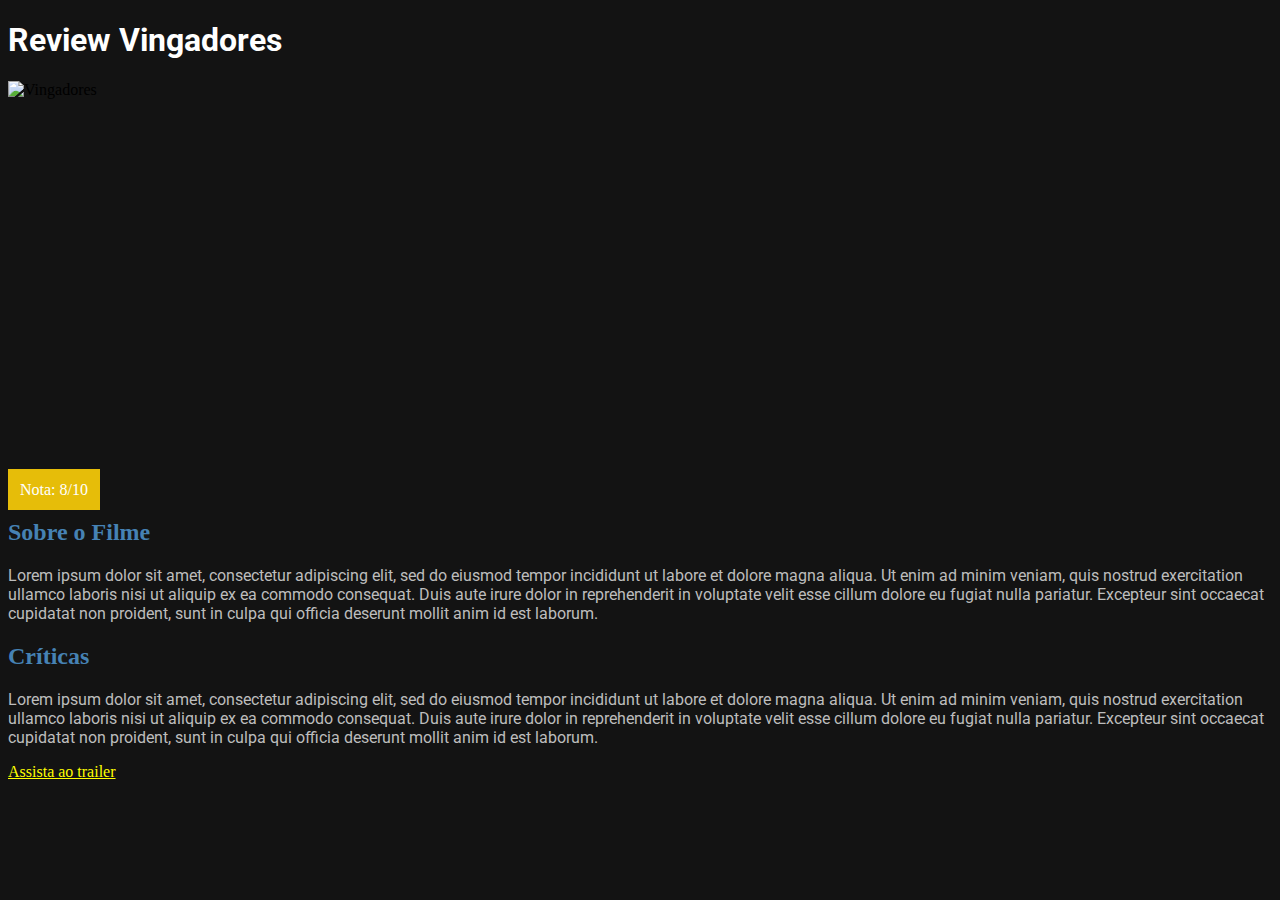
==== front-end-1/Aula 08/index.html @ 17450a54 "eigth commit" ====
<!DOCTYPE html>
<html lang="en">
<head>
    <meta charset="UTF-8">
    <meta http-equiv="X-UA-Compatible" content="IE=edge">
    <meta name="viewport" content="width=device-width, initial-scale=1.0">
    <link rel="stylesheet" href="style.css">
    <title>Review</title>
</head>
<body>

    <h1>Review Vingadores</h1>

    <div class="media-picture">
        <img src="https://lh3.googleusercontent.com/proxy/g92ZOpVzYLkbbtsDG6aTYtSwq5mpGlSU2BwTQ0yvJZntdwwcoZmP0gnUYWvl_v-TWgOjv8hzJ3VO0vCTnk6tVEyk8ZjCuvZ35UxZc8O6LcVWHeR49AMLgJXwUA5YSb6fZBFa0AX8qn0Rk4fyxobWnc-q" alt="Vingadores">
    </div>

    <span class="review-score">Nota: 8/10</span>

    <h2>Sobre o Filme</h2>

    <p>
        Lorem ipsum dolor sit amet, consectetur adipiscing elit, sed do eiusmod tempor incididunt ut labore et dolore magna
        aliqua. Ut enim ad minim veniam, quis nostrud exercitation ullamco laboris nisi ut aliquip ex ea commodo consequat.
        Duis aute irure dolor in reprehenderit in voluptate velit esse cillum dolore eu fugiat nulla pariatur. Excepteur
        sint occaecat cupidatat non proident, sunt in culpa qui officia deserunt mollit anim id est laborum.
    </p>

    <h2>Críticas</h2>

    <p>
        Lorem ipsum dolor sit amet, consectetur adipiscing elit, sed do eiusmod tempor incididunt ut labore et dolore magna
        aliqua. Ut enim ad minim veniam, quis nostrud exercitation ullamco laboris nisi ut aliquip ex ea commodo consequat.
        Duis aute irure dolor in reprehenderit in voluptate velit esse cillum dolore eu fugiat nulla pariatur. Excepteur
        sint occaecat cupidatat non proident, sunt in culpa qui officia deserunt mollit anim id est laborum.
    </p>

    <a href="http://">Assista ao trailer</a>

</body>
</html>
---- front-end-1/Aula 08/style.css ----
@import url('https://fonts.googleapis.com/css2?family=Roboto:wght@500&display=swap'); 

/* cor de fundo da tag body em modo hexadecimal no valor #131313
cor do texto da tag h1 em cor predefinida de nome ‘white’
fonte do texto da tag h1 para Roboto
largura da classe media-picture em 100%
altura da classe media-picture em 400px
imagem de fundo da classe media-picture à sua escolha
cor do texto da classe review-score em cor predefinida de nome ‘white’
cor do fundo da classe review-score em modo hexadecimal no valor #e6bd09
padding na classe review-score com valor de 12px
cor de texto da tag h2 em cor predefinida de nome ‘steelblue’
cor do texto da tag p em modo hexadecimal no valor #bdbdbd
fonte do texto tag p para Roboto
cor de texto da tag a em cor predefinida de nome ‘yellow’ */

body {
  background-color: #131313;
}

h1 {
  color: white;
  font-family: 'Roboto';
}

h2 {
  color: steelblue;
}

p {
  color: #bdbdbd;
  font-family: 'Roboto';
}

a {
  color: yellow;
}

.media-picture {
  width: 100%;
  height: 400px;
  background-size: cover;
  background-position: center;
}

.review-score {
  color: white;
  background-color: #e6bd09;
  padding: 12px;
}
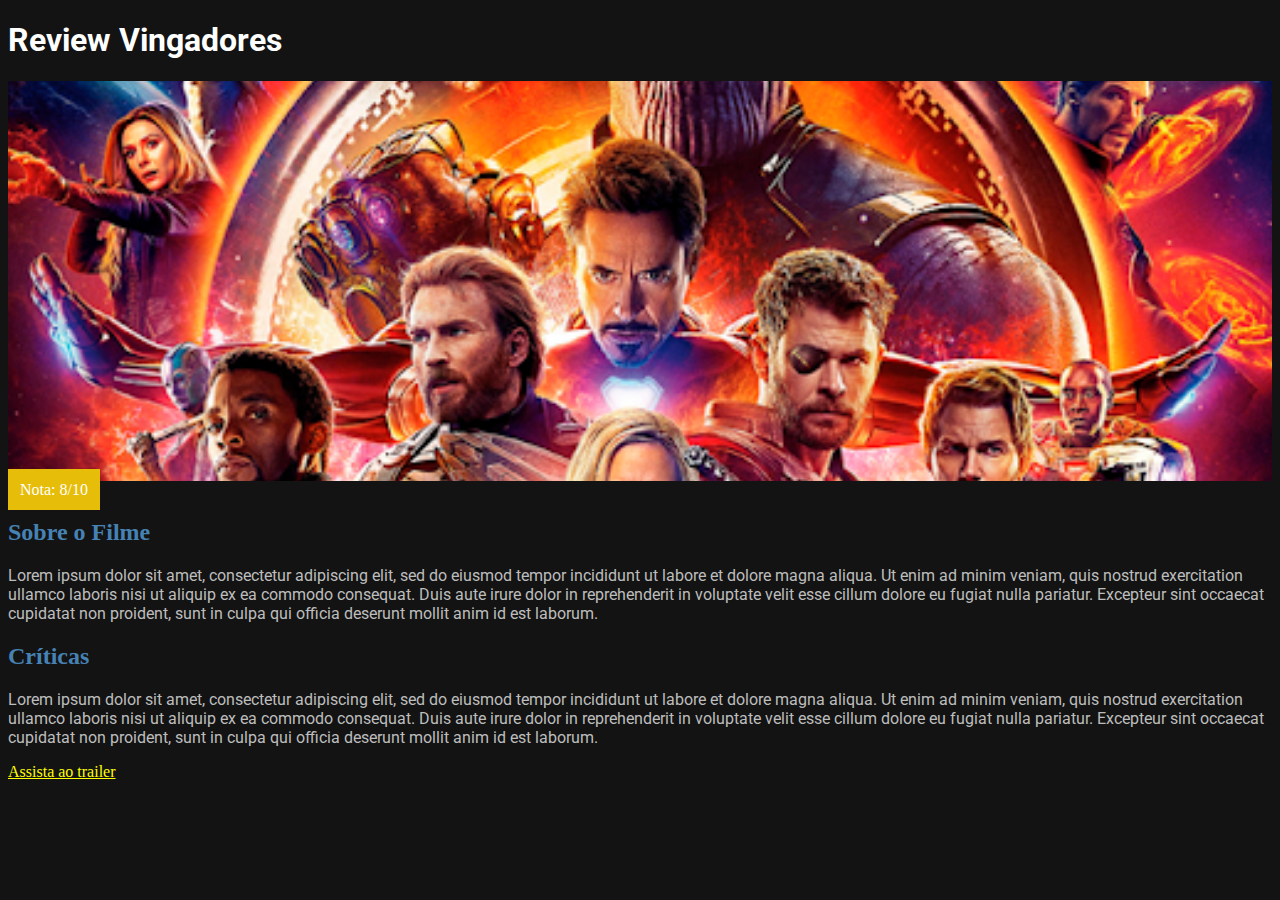
==== commit becfe55c: "seventh commit" ====
--- a/front-end-1/Aula 08/index.html
+++ b/front-end-1/Aula 08/index.html
@@ -12,7 +12,6 @@
     <h1>Review Vingadores</h1>
 
     <div class="media-picture">
-        <img src="https://lh3.googleusercontent.com/proxy/g92ZOpVzYLkbbtsDG6aTYtSwq5mpGlSU2BwTQ0yvJZntdwwcoZmP0gnUYWvl_v-TWgOjv8hzJ3VO0vCTnk6tVEyk8ZjCuvZ35UxZc8O6LcVWHeR49AMLgJXwUA5YSb6fZBFa0AX8qn0Rk4fyxobWnc-q" alt="Vingadores">
     </div>
 
     <span class="review-score">Nota: 8/10</span>
@@ -35,7 +34,7 @@
         sint occaecat cupidatat non proident, sunt in culpa qui officia deserunt mollit anim id est laborum.
     </p>
 
-    <a href="http://">Assista ao trailer</a>
+    <a href="https://www.youtube.com/watch?v=g6ng8iy-l0U" target="_blank">Assista ao trailer</a>
 
 </body>
 </html>--- a/front-end-1/Aula 08/style.css
+++ b/front-end-1/Aula 08/style.css
@@ -37,6 +37,8 @@
 }
 
 .media-picture {
+  background-image: url('./img/vingadores.png');
+  background-repeat: no-repeat;
   width: 100%;
   height: 400px;
   background-size: cover;
